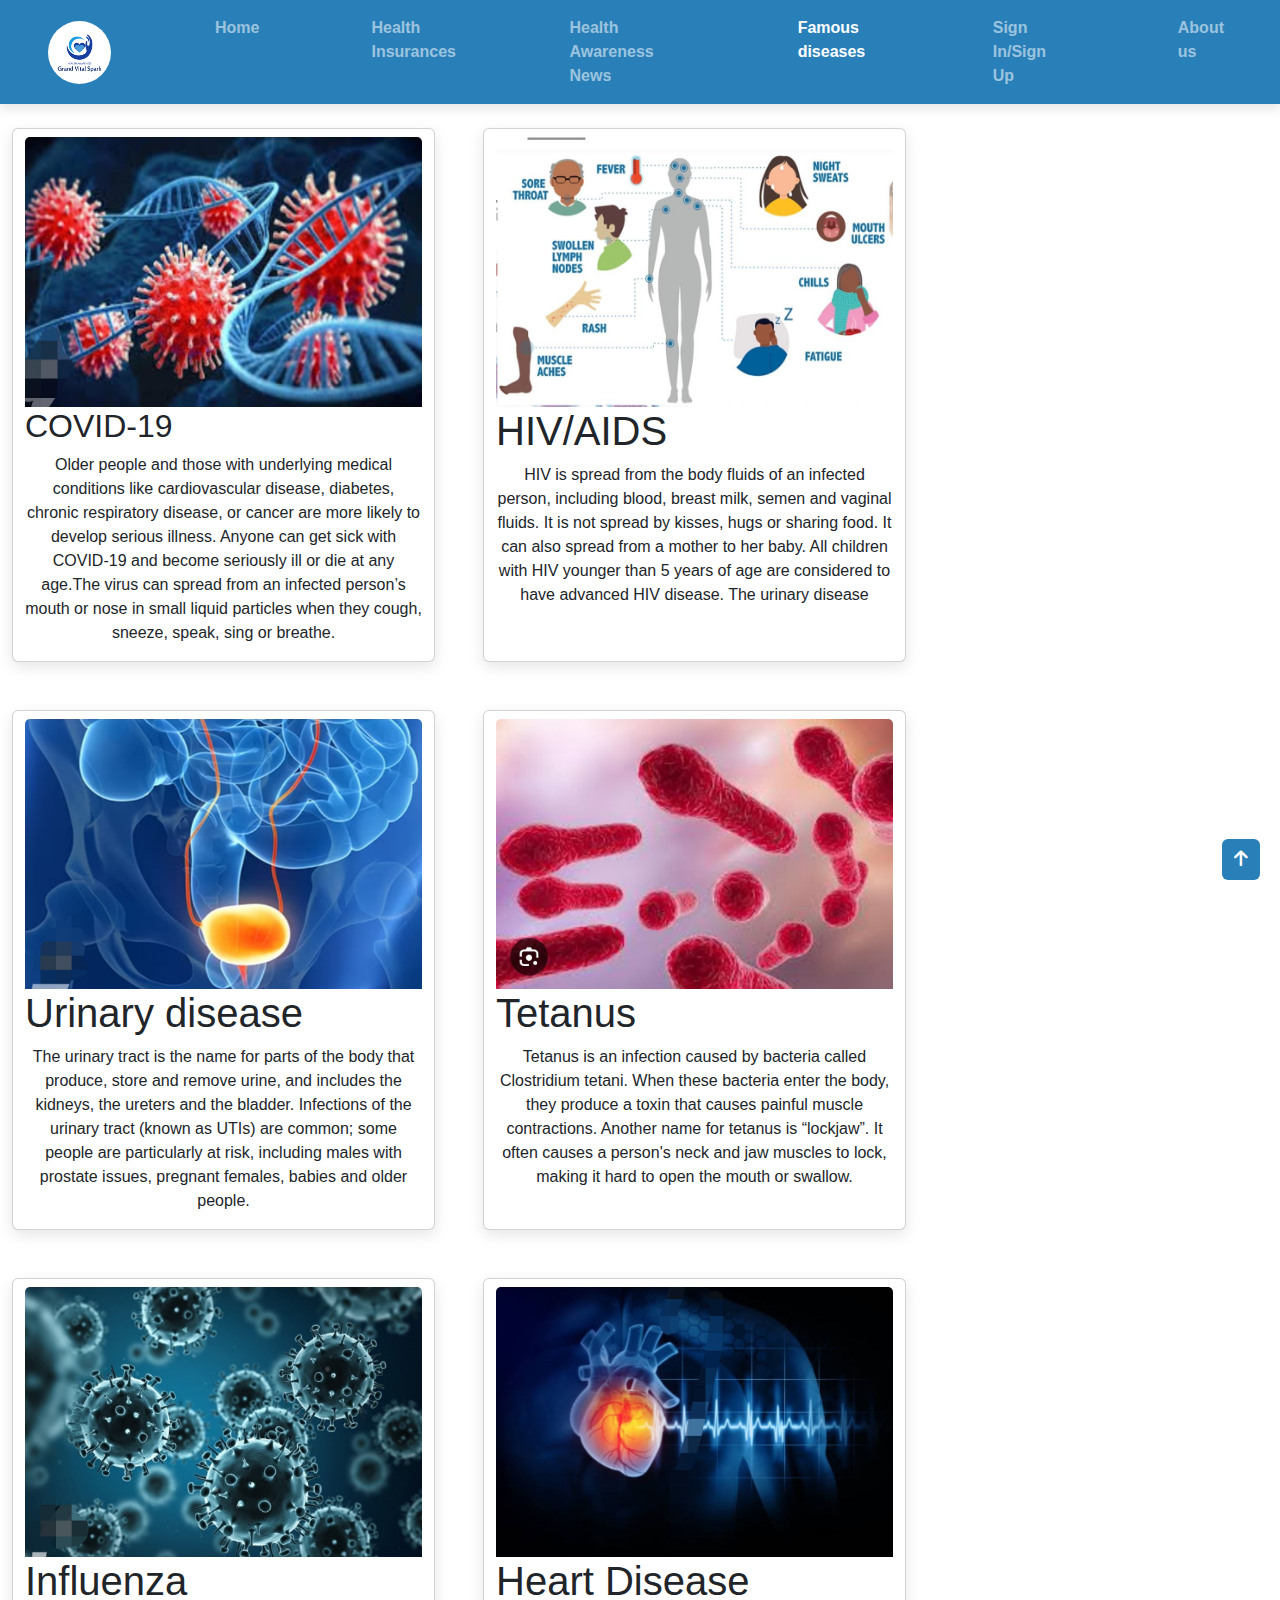
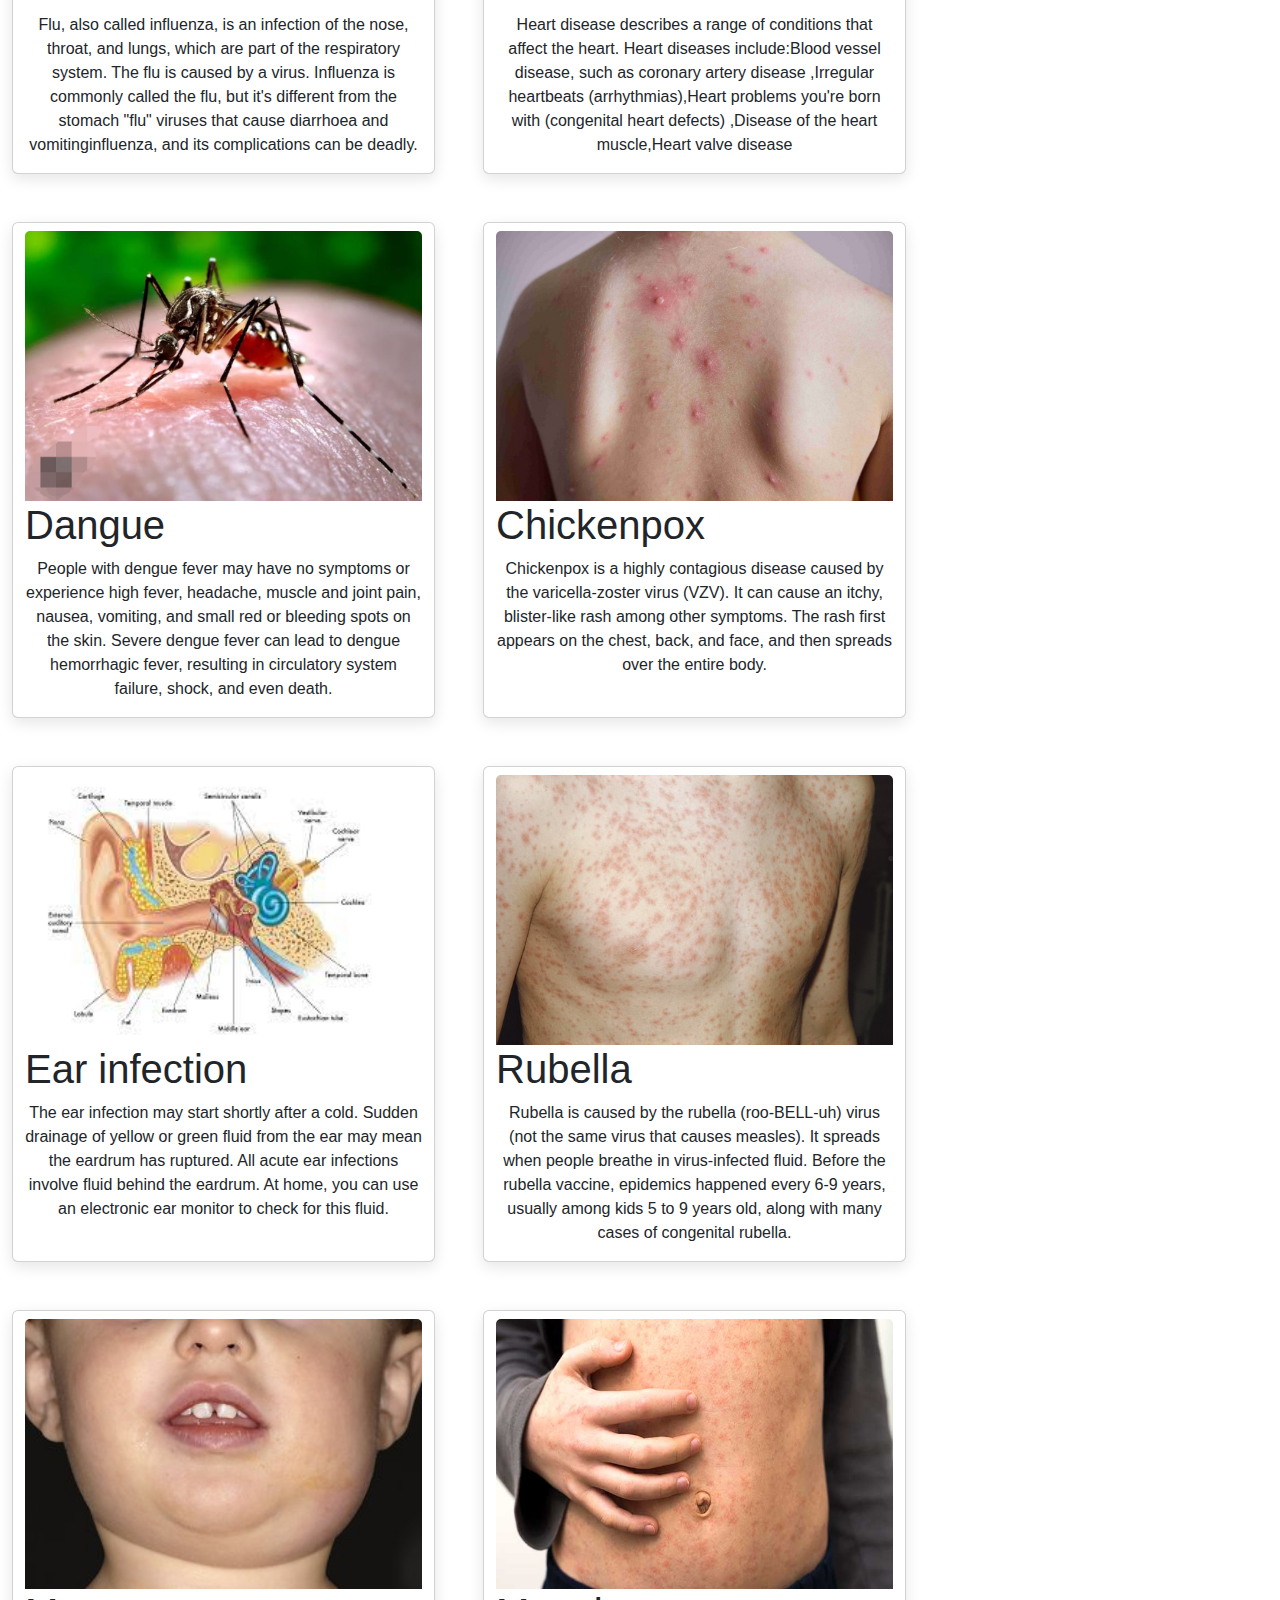
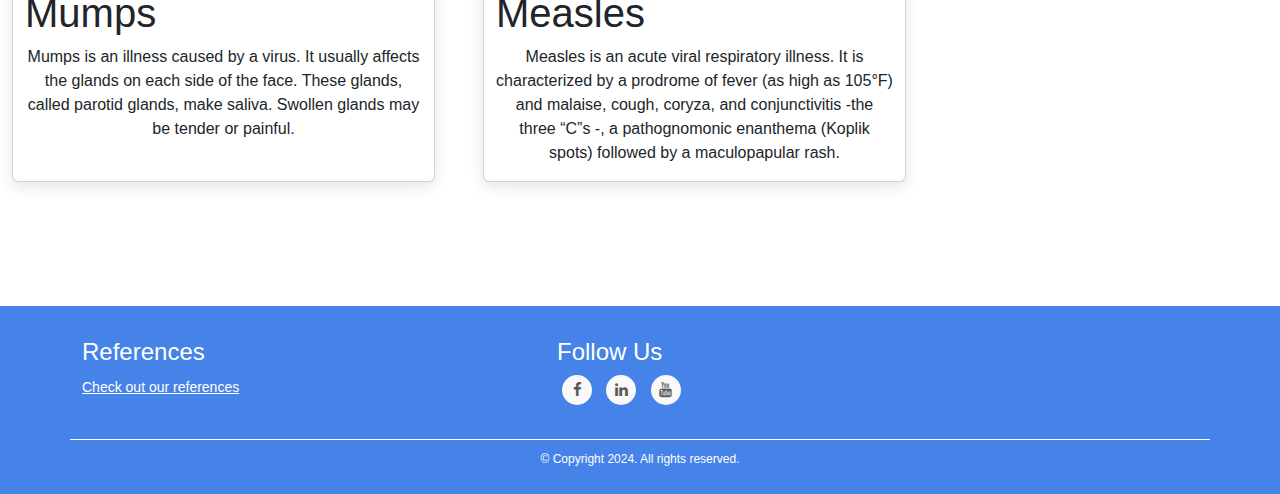
==== Pages/famous_disease.html @ 09a5a7ea "Add files via upload" ====
<!doctype html>
<html lang="en">
  <head>
    <meta charset="utf-8">
    <meta name="viewport" content="width=device-width, initial-scale=1">
    <title>Grand Vital Spark</title>
    <link rel="stylesheet" href="../css/style.css">
    <link href="https://cdn.jsdelivr.net/npm/bootstrap@5.0.2/dist/css/bootstrap.min.css" rel="stylesheet" >
	  <link rel="stylesheet" type="text/css" href="https://cdnjs.cloudflare.com/ajax/libs/font-awesome/6.4.0/css/all.min.css">
	  <script src="https://cdn.jsdelivr.net/npm/@popperjs/core@2.9.2/dist/umd/popper.min.js" ></script>
	  <script src="https://cdn.jsdelivr.net/npm/bootstrap@5.0.2/dist/js/bootstrap.min.js" ></script>
    <link rel="icon" type="image/x-icon" href="../media/web.ico">
    <link href="https://maxcdn.bootstrapcdn.com/font-awesome/4.7.0/css/font-awesome.min.css" rel="stylesheet" >
    <title>Famous desease</title> 
 </head>
  <body>
    <nav class="navbar navbar-expand-lg navbar-dark"  id="u">
      <!-- logo/brand -->
      <a href="index.html" class="navbar-brand mx-5"><img id="logo" src="../media/Logo1.png" width="63px" class="rounded-circle"></a>
      <!-- toggler icon -->
      <button class="navbar-toggler" data-bs-toggle="collapse" data-bs-target="#navcollpseitems">
        <span class="navbar-toggler-icon"></span>
      </button>
      
      <div class="collapse navbar-collapse" id="navcollpseitems">
      
        <!-- list of links -->
        <ul class="navbar-nav">
          <li class="nav-item mx-5" id="ind">
            <a href="../index.html" class="nav-link">
               Home
           </a>
          </li>
          <li class="nav-item mx-5">
            <a href="about_us.html" class="nav-link">
                Health Insurances
            </a>

            <li class="nav-item mx-5">
              <a href="Awareness.html" class="nav-link">
                 Health Awareness News
              </a>
            </li>

          </li>
          <li class="nav-item mx-5">
            <a href="famous_disease.html" class="nav-link active">
               Famous diseases
            </a>
            </li>

            <li class="nav-item mx-5">
              <a href="signin2.html" class="nav-link">
                 Sign In/Sign Up
              </a>
            </li>

            <li class="nav-item mx-5">
              <a href="about_us.html" class="nav-link">
                 About us
              </a>
            </li>
          <!-- at least three lists -->
        </ul>

      </div>
    
    </nav>
 <div id="center">
  <div class="row">
    <div class="card col-sm-10 col-md-5  col-lg-3 mx-4 my-4" id="virus">
      <img src="../media/Selected photo.jpg" class="card-img-top mt-2">
      <h2>COVID-19</h2>
      <p class="text-center">Older people and those with underlying medical conditions like cardiovascular disease, 
        diabetes, chronic respiratory disease, or cancer are more likely to develop serious illness.
         Anyone can get sick with COVID-19 and become seriously ill or die at any age.The virus can 
         spread from an infected person’s mouth or nose in small liquid particles when they cough, sneeze,
          speak, sing or breathe.
      </p>
    </div>
    
    <div class="card col-sm-10 col-md-5 col-lg-3 mx-4 my-4" id="virus">
        <img src="../media/Selected photo (1).jpg" class="card-img-top mt-2">
        <h1>HIV/AIDS</h1>
        <p class="text-center">HIV is spread from the body fluids of an infected person, including blood, breast milk, semen
           and vaginal fluids. It is not spread by kisses, hugs or sharing food. It can also spread from a
            mother to her baby. All children with HIV younger than 5 years of age are considered to have
             advanced HIV disease.
          The urinary disease </p>
    </div>
    <div class="card col-sm-10 col-md-5 col-lg-3 mx-4 my-4" id="virus">
          <img src="../media/URINARY.jpg" class="card-img-top mt-2">
          <h1>Urinary disease</h1>
          <P class="text-center">The urinary tract is the name for parts of the body that produce, store and remove urine, and includes the kidneys, the ureters and the bladder.
            Infections of the urinary tract (known as UTIs) are common; some people are particularly at risk, including males with prostate issues, pregnant females, babies and older people.
          </P>
    </div>
    <div class="card col-sm-10 col-md-5  col-lg-3 mx-4 my-4" id="virus">
      <img src="../media/photo_2024-03-05_19-31-53.jpg"  class="card-img-top mt-2">
      <h1>Tetanus</h1>
     <p class="text-center">Tetanus is an infection caused by bacteria called Clostridium tetani. When these bacteria enter the
       body, they produce a toxin that causes painful muscle contractions. Another name for tetanus is
        “lockjaw”. It often causes a person's neck and jaw muscles to lock, making it hard to open the
         mouth or swallow.</p>
    </div>
</div>


<div class="row">
    <div class="card col-sm-10 col-md-5  col-lg-3 mx-4 my-4" id="virus">
      <img src="../media/photo_2024-03-05_22-20-53.jpg"  class="card-img-top mt-2">
      <h1>Influenza</h1>
       <p class="text-center">Flu, also called influenza, is an infection of the nose, throat, and lungs, which are part of the respiratory system.
          The flu is caused by a virus. Influenza is commonly called the flu, but it's different from the stomach
           "flu" viruses that cause diarrhoea and vomitinginfluenza, and its complications can be deadly.</p>
    </div>

    <div class="card col-sm-10 col-md-5  col-lg-3 mx-4 my-4" id="virus">
      <img src="../media/heart_vir.jpg" class="card-img-top mt-2">
      <h1>Heart Disease</h1>
      <p class="text-center">Heart disease describes a range of conditions that affect the heart. 
        Heart diseases include:Blood vessel disease, such as coronary artery disease
         ,Irregular heartbeats (arrhythmias),Heart problems you're born with (congenital heart defects)
         ,Disease of the heart muscle,Heart valve disease</p>
    </div>

     
    <div class="card col-sm-10 col-md-5  col-lg-3 mx-4 my-4" id="virus">
      <img src="../media/dengue.jpg"  class="card-img-top mt-2">
      <h1>Dangue</h1>
      <p class="text-center">People with dengue fever may have no symptoms or experience high fever, headache, 
        muscle and joint pain, nausea, vomiting, and small red or bleeding spots on the skin. 
        Severe dengue fever can lead to dengue hemorrhagic fever, resulting in circulatory system failure, shock, and even death.</p>
    </div>

    <div class="card col-sm-10 col-md-5  col-lg-3 mx-4 my-4" id="virus">
      <img src="../media/chickenpock.jpg"  class="card-img-top mt-2">
      <h1>Chickenpox</h1>
      <p class="text-center">Chickenpox is a highly contagious disease caused by the varicella-zoster virus (VZV).
        It can cause an itchy, blister-like rash among other symptoms. The rash first appears 
        on the chest, back, and face, and then spreads over the entire body.</p>
  </div>
  </div>

  <div class="row"> 
  <div class="card col-sm-10 col-md-5  col-lg-3 mx-4 my-4" id="virus">
    <img src="../media/ear.jpg"  class="card-img-top mt-2">
    <h1>Ear infection</h1>
    <p class="text-center">The ear infection may start shortly after a cold. Sudden drainage of yellow or
       green fluid from the ear may mean the eardrum has ruptured. All acute ear infections involve fluid
        behind the eardrum. At home, you can use an electronic ear monitor to check for this fluid.</p>
  </div>
  
  <div class="card col-sm-10 col-md-5  col-lg-3 mx-4 my-4" id="virus">
  <img src="../media/rubella.jpg"  class="card-img-top mt-2">
  <h1>Rubella</h1>
  <p class="text-center">Rubella is caused by the rubella (roo-BELL-uh) virus (not the same virus that causes 
    measles). It spreads when people breathe in virus-infected fluid. Before the rubella vaccine, epidemics
     happened every 6-9 years, usually among kids 5 to 9 years old, along with many cases of congenital
      rubella.</p>
  </div>
  
  <div class="card col-sm-10 col-md-5  col-lg-3 mx-4 my-4" id="virus">
  <img src="../media/mumps.jpg"  class="card-img-top mt-2">
  <h1>Mumps</h1>
       <p class="text-center">Mumps is an illness caused by a virus. It usually affects the glands on each side 
    of the face. These glands, called parotid glands, make saliva. Swollen glands may be tender or painful.</p>
  </div>
  <div class="card col-sm-10 col-md-5  col-lg-3 mx-4 my-4" id="virus">
   <img src="../media/measlesss.jpg"  class="card-img-top mt-2">
   <h1>Measles</h1>
   <p class="text-center">Measles is an acute viral respiratory illness. It is characterized by a prodrome of 
    fever (as high as 105°F) and malaise, cough, coryza, and conjunctivitis -the three “C”s -, a pathognomonic
     enanthema (Koplik spots) followed by a maculopapular rash.</p>
  </div> 
</div>
</div>
  

<div class="button">
  <a href="#u"><i class="fas fa-arrow-up rounded"></i></a>
</div>
  </body>
  <footer class="mainfooter" role="contentinfo">  
    <div class="footer-middle">  
    <div class="container">  
      <div class="row">  
        
        <div class="col-md-5" id="ref">  
          <div class="footer-pad">  
            <h4> References</h4>  
            <ul class="list-unstyled">  
              <li><a href="https://edusn-my.sharepoint.com/:w:/g/personal/zaylinhtet_edusnschool_co_uk/ERHFy42-XvNJo4w4tifLgXABaVX6KyLkh-pfUQYiqTxIUw?e=kWaeWS"> Check out our references</a> </li>  
              
            </ul>  
          </div>  
        </div>  
        
          <div class="col-md-5" id="follow">  
              <h4> Follow Us </h4>  
              <ul class="social-network social-circle">  
                <li> <a href="https://www.facebook.com/" class="icoFacebook" title="Facebook"> <i class="fa fa-facebook"> </i> </a> </li>  
                <li> <a href="https://www.linkedin.com/" class="icoLinkedin" title="Linkedin"> <i class="fa fa-linkedin"> </i> </a> </li>  
                <li> <a href="https://www.youtube.com/"> <i class="fa fa-youtube" aria-hidden="true"> </i> </a> </li>  
              </ul>               
      </div>  
      </div>
      <br>    
      <div class="row">  
      <div class="col-md-12 copy">  
      <p class="text-center"> © Copyright 2024. All rights reserved. </p>  
      </div>  
      </div>  
    </div>  
    </div>  
  </footer> 
</html>
---- css/style.css ----
*{
  margin: 0;
  padding: 0;
  box-sizing: border-box;
  font-family: sans-serif;
}

body{
  overflow-x: hidden;
}

nav{
  position: fixed;
  width: 100%;
  height: auto;
  background: #2980b9;
  box-shadow: 0 5px 10px rgba(0, 0, 0, 0.1);
  z-index: 100;
  font-family: sans-serif;
  font-weight: 600;
  
 }
 nav .navbar{
  align-items: center; 
  height: 100%;
  max-width: 90%;
  background: #2980b9;
  
  
  
 }
 nav .navbar .logo a{
   color: #fff;
   font-size: 27px;
   text-decoration: none;
 
   
 }
 nav .navbar .menu{
   display: flex;
  
  
 }
 .navbar .menu li{
   list-style: none;
   margin: 0 15px;
   
   
 }
 .navbar .menu li a{
   color: #fff;
   font-size: 17px;
   font-weight: 500;
   text-decoration: none;
  
  
 }
 section{
  display: flex;
  height: 85vh;
  width: 100%;
  align-items: center;
  justify-content: center;
  color: #96c7e8;
  font-size: 70px;
}
#Home{
  background: #fff;
}
#About{
  background: #f2f2f2;
}
#Category{
  background: #e6e6e6;
}
#Latest{
  background: #fff;
}
#Contact{
  background: #f2f2f2;
}
#Feedback{
  background: #e6e6e6;
}
.button a{
  position: fixed;
  bottom: 20px;
  right: 20px;
  color: #fff;
  background: #2980b9;
  padding: 7px 12px;;
  font-size: 18px;
  border-radius: 6px;
  box-shadow: rgba(0, 0, 0, 0.15);
}

#txt{
  height: 25vh;
  width: 100%;
  align-items: center;
  justify-content: center;
  color: #96c7e8;
  font-size: 70px;
  font-weight: 700;
}

#get{
  margin-left:150px;
  margin-top: 150px;
  font-family: 'georgia'
}

#get-button{
  margin-left:150px;
  margin-bottom: 300px;
  font-family: 'georgia'

}

#get-started{
  height:70vh;
  width:170vh;
}

#get-word{
  margin-left:150px;
  margin-top: 20px;
  font-family: 'georgia'
}

#insu_img{
  width: 70vh;
  height: 70vh;
  margin-left: 13.7vh;
}



  footer {  
   background: rgb(69, 131, 233);  
    color: white;  
    margin-top:100px;  
  }  

  footer a {  
    color: #fff;  
    font-size: 14px;  
    transition-duration: 0.2s;  
  }  
  footer a:hover {  
    color: #FA944B;  
    text-decoration: none;  
  }  
  .copy {  
    font-size: 12px;  
    padding: 10px;  
    border-top: 1px solid #FFFFFF;  
  }  
  .footer-middle {  
    padding-top: 2em;  
    color: white;  
  }  
  ul.social-network {  
    list-style: none;  
    display: inline;  
    margin-left: 0;  
    padding: 0;  
  }  
  ul.social-network li {  
    display: inline;  
    margin: 0 5px;  
  }  
    
  .social-network a.icoFacebook:hover {  
    background-color: #3B5998;  
  }  
  .social-network a.icoLinkedin:hover {  
    background-color: #007bb7;  
  }  
  .social-network a.icoFacebook:hover i  
  {  
    color: #fff;  
  }  
  .social-network a.icoLinkedin:hover i {  
    color: #fff;  
  }  
  .social-network a.socialIcon:hover {  
    color: #44BCDD;  
  }  
  .socialHoverClass {  
    color: #44BCDD;  
  }  
  .social-circle li a {  
    display: inline-block;  
    position: relative;  
    margin: 0 auto 0 auto;  
    -moz-border-radius: 50%;  
    -webkit-border-radius: 50%;  
    border-radius: 50%;  
    text-align: center;  
    width: 30px;  
    height: 30px;  
    font-size: 15px;  
  }  
  .social-circle li i {  
    margin: 0;  
    line-height: 30px;  
    text-align: center;  
  }  
  .social-circle li a:hover i  
  {  
    -moz-transform: rotate(360deg);  
    -webkit-transform: rotate(360deg);  
    -ms--transform: rotate(360deg);  
    transform: rotate(360deg);  
    -webkit-transition: all 0.2s;  
    -moz-transition: all 0.2s;  
    -o-transition: all 0.2s;  
    -ms-transition: all 0.2s;  
    transition: all 0.2s;  
  }  
  .triggeredHover {  
    -moz-transform: rotate(360deg);  
    -webkit-transform: rotate(360deg);  
    -ms--transform: rotate(360deg);  
    transform: rotate(360deg);  
    -webkit-transition: all 0.2s;  
    -moz-transition: all 0.2s;  
    -o-transition: all 0.2s;  
    -ms-transition: all 0.2s;  
    transition: all 0.2s;  
  }  
  .social-circle i {  
    color: #595959;  
    -webkit-transition: all 0.8s;  
    -moz-transition: all 0.8s;  
    -o-transition: all 0.8s;  
    -ms-transition: all 0.8s;  
    transition: all 0.8s;  
  }  
  .social-network a {  
    background-color: #F9F9F9;  
  }  
  .social-network a:hover {  
  background: #ff304d;  
  }  


  

#sect_1{
  display: flex;
  align-items: center;
  justify-content: space-around;
  height: 80vh;
  width: 100%;
  color: #96c7e8;
  
 
}
 
#txt{
  height: 25vh;
  width: 100%;
  align-items: center;
  justify-content: center;
  color: #96c7e8;
  font-size: 70px;
}
 
 
 
#i1 {
  position: relative;
 
}
 
#i2 {
  position: relative;
  
}
 
#i3 {
  position: relative;
  
}
 
.image {
  display: block;
  width: 42vh;
  height: 42vh;
  border-radius: 140px;
 
 
}
 
.overlay {
  margin-left: 24px;
  position: absolute;
  top: 0;
  bottom: 0;
  left: 0;
  right: 0;
  height: 100%;
  width: 42vh;
  opacity: 0;
  transition: .5s ease;
  background-color: #008CBA;
  border-radius: 140px;
}
 
.overlay:hover  {
  opacity: 1;
}
 
.text {
  color: white;
  font-size: 20px;
  position: absolute;
  top: 50%;
  left: 50%;
  transform: translate(-50%, -50%);
  transform: translate(-50%, -50%);
  transform: translate(-50%, -50%);
  text-align: center;
 
}

#l1{
  border-radius:13px ;
}

#l2{
  border-radius:13px ;
}

#l3{
  border-radius:13px ;
}
  



#exp{
  font-family: sans-serif;
  font-weight: 700;
  color: #2980b9;
  font-size: 50px;
}


#aware{
  display: flex;
  align-items: center;
  justify-content: center;
  height: 80vh;
  margin-top: 10vh;
  
}

#aware2{
  display: flex;
  align-items: center;
  justify-content: center;
  height: 80vh;
  margin-top: 0vh;
  
}



#aware3{
  display: flex;
  align-items: center;
  justify-content: center;
  height: 80vh;
  margin-top: 0vh;
  
}


.card{
  width: 45vh;
  height: 48vh;
  box-shadow: 0 5px 15px rgba(0, 0, 0, 0.1);
  transition: .5s ease;
  
}

#virus{
  width: 47vh;
  height: auto;
  box-shadow: 0 5px 15px rgba(0, 0, 0, 0.1);
  transition: .5s ease;
  
}

#virus:hover{
  box-shadow: 0 5px 35px rgba(0, 0, 0, 0.644);
  
}

.card-title{
  font-family: sans-serif;
  font-size: 24px;
  font-weight: 600;
  color: #3c495d;
 
}

#none{
  text-decoration: none;
  color: #3c495d;
  transition: .3s ease;
}

#none:hover{
  text-decoration: underline;
  text-decoration-color: #ffdb00;
  color: #3c495d;
}

.card:hover{
  box-shadow: 0 5px 35px rgba(0, 0, 0, 0.644);
  
}

.card-img-top{
  height: 30vh;
}

*,:after,:before{box-sizing:border-box}ft
.clearfix:after,.clearfix:before{content:'';display:table}
.clearfix:after{clear:both;display:block}
a{color:inherit;text-decoration:none}

.login-wrap{
	width:100%;
	margin:auto;
	max-width:525px;
	min-height:670px;
	position:relative;
	background:url(https://st2.depositphotos.com/4187197/9592/v/950/depositphotos_95921504-stock-illustration-medical-care-booklet-vertical-format.jpg) no-repeat center;
	box-shadow:0 12px 15px 0 rgba(0,0,0,.24),0 17px 50px 0 rgba(0,0,0,.19);
}
.login-html{
	width:100%;
	height:100%;
	position:absolute;
	padding:90px 70px 50px 70px;
	background:rgba(40,57,101,.9);
}
.login-html .sign-in-htm,
.login-html .sign-up-htm{
	top:0;
	left:0;
	right:0;
	bottom: 200px;;
	position:absolute;
	transform:rotateY(180deg);
	backface-visibility:hidden;
	transition:all .4s linear;
}
.login-html .sign-in,
.login-html .sign-up,
.login-form .group .check{
	display:none;
}
.login-html .tab,
.login-form .group .label,
.login-form .group .button{
	text-transform:uppercase;
}
.login-html .tab{
	font-size:22px;
	margin-right:15px;
	padding-bottom:5px;
	margin:0 15px 10px 0;
	display:inline-block;
	border-bottom:2px solid transparent;
}
.login-html .sign-in:checked + .tab,
.login-html .sign-up:checked + .tab{
	color:#fff;
	border-color:#1161ee;
}
.login-form{
	min-height:345px;
	position:relative;
	perspective:1000px;
	transform-style:preserve-3d;
}
.login-form .group{
	margin-bottom:15px;
}
.login-form .group .label,
.login-form .group .input,
.login-form .group .button{
	width:100%;
	color:#fff;
	display:block;
}
.login-form .group .input,
.login-form .group .button{
	border:none;
	padding:15px 20px;
	border-radius:25px;
	background:rgba(255,255,255,.1);
}
.login-form .group input[data-type="password"]{
	-webkit-text-security:circle;
}
.login-form .group .label{
	color:#aaa;
	font-size:12px;
}
.login-form .group .button{
	background:#1161ee;
}
.login-form .group label .icon{
	width:15px;
	height:15px;
	border-radius:2px;
	position:relative;
	display:inline-block;
	background:rgba(255,255,255,.1);
}
.login-form .group label .icon:before,
.login-form .group label .icon:after{
	content:'';
	width:10px;
	height:2px;
	background:#fff;
	position:absolute;
	transition:all .2s ease-in-out 0s;
}
.login-form .group label .icon:before{
	left:3px;
	width:5px;
	bottom:6px;
	transform:scale(0) rotate(0);
}
.login-form .group label .icon:after{
	top:6px;
	right:0;
	transform:scale(0) rotate(0);
}
.login-form .group .check:checked + label{
	color:#fff;
}
.login-form .group .check:checked + label .icon{
	background:#1161ee;
}
.login-form .group .check:checked + label .icon:before{
	transform:scale(1) rotate(45deg);
}
.login-form .group .check:checked + label .icon:after{
	transform:scale(1) rotate(-45deg);
}
.login-html .sign-in:checked + .tab + .sign-up + .tab + .login-form .sign-in-htm{
	transform:rotate(0);
}
.login-html .sign-up:checked + .tab + .login-form .sign-up-htm{
	transform:rotate(0);
}

.hr{
	height:2px;
	margin:60px 0 50px 0;
	background:rgba(255,255,255,.2);
}
.foot-lnk{
	text-align:center;
}

#form{
  margin-top: 15vh;
  z-index: -100;
  
}





#email{
  border-radius: 45px;
  height: 50px;
  background-color:rgba(255,255,255,.2);
}

#inputPassword{
  border-radius: 45px;
  height: 50px;
  background-color:rgba(255,255,255,.2);
}

#passconfirm{
  border-radius: 45px;
  height: 50px;
  background-color:rgba(255,255,255,.2);
}

#user{
  border-radius: 45px;
  height: 50px;
  background-color:rgba(255,255,255,.2);
}

#user_lg{
  border-radius: 45px;
  height: 50px;
  background-color:rgba(255,255,255,.2);
}

#pass_lg{
  border-radius: 45px;
  height: 50px;
  background-color:rgba(255,255,255,.2);
}

@media all and (max-width:1400px){
 

  .card{
   margin-top: 10vh; 
   margin-left: 2.3vh;
   height: 60vh;
  }
  
 
}

@media all and (max-width:1200px){
 

  .card{
   margin-top: 10vh; 
   margin-left: 2.3vh;
   height: 60vh;
  }
  
 
}


@media all and (max-width:992px){
  #sect_1{
    display: flex;
    height: 200vh;
    width: 100%;
    align-items: center;
    justify-content: center;
    color: #96c7e8;
  }

  #i1 {
    position: relative;
    margin-left: 12vh;
  }
   
  #i2 {
    position: relative;
    margin-left: 12vh;
  }
   
  #i3 {
    position: relative;
    margin-left: 12vh;
  }

  #aware{
    display: flex;
    align-items: center;
    justify-content: center;
    height: 148vh;
    margin-top: 20vh;
    margin-bottom: 26.5vh;
  }
  
  #aware2{
    display: flex;
    align-items: center;
    justify-content: center;
    height: 148vh;
    margin-bottom: 40vh;
  }
  
  #aware3{
    display: flex;
    align-items: center;
    justify-content: center;
    height: 120vh;
    
   
  }
   
  .card{
    margin-top: 10vh; 
    margin-left: 13vh;
    height: 48.2vh;
   }
  
  #aware_foot{
    margin-top: 40vh;
  }

  

}


@media all and (max-width:768px){
 
  #txt{
    margin-top: 10vh;
    height: 25vh;
    width: 100%;
    align-items: center;
    justify-content: center;
    color: #96c7e8;
    font-size: 50px;
  }

  #sect_1{
    display: flex;
    height: 200vh;
    width: 100%;
    align-items: center;
    justify-content: center;
    color: #96c7e8;
  }

  #i1 {
    position: relative;
    margin-left: 15vh;
  }
   
  #i2 {
    position: relative;
    margin-left: 15vh;
  }
   
  #i3 {
    position: relative;
    margin-left: 15vh;
  }

  #aware{
    display: flex;
    align-items: center;
    justify-content: center;
    height: 148vh;
    margin-top: 20vh;
    margin-bottom: 26.5vh;
  }
  
  #aware2{
    display: flex;
    align-items: center;
    justify-content: center;
    height: 148vh;
    margin-bottom: 40vh;
  }
  
  #aware3{
    display: flex;
    align-items: center;
    justify-content: center;
    height: 120vh;
    
   
  }
   
  .card{
    margin-top: 10vh; 
    margin-left: 17vh;
    height: 48.2vh;
   }
  
  #aware_foot{
    margin-top: 40vh;
  }

}




@media all and (max-width:576px){
   
  #i1 {
    position: relative;
    margin-left: 0vh;
  }
   
  #i2 {
    position: relative;
    margin-left: 0vh;
  }
   
  #i3 {
    position: relative;
    margin-left: 0vh;
  }

  #sect_1{
    display: flex;
    height: 200vh;
    width: 100%;
    align-items: center;
    justify-content: center;
    color: #96c7e8;
  }

  #get-word{
    font-size: 18px;
    margin-right: 0vh;
    margin-left: 0vh;
    margin-bottom: 50px;
  }
  
#get{
  font-size: 28px;
  margin-right: 0vh;
  margin-left: 0vh;
}

#get-button{
  display: flex;
  justify-content: center;
  width: 200px;
  margin-left: 13vh;
}

#txt{
  margin-top: 10vh;
  height: 25vh;
  width: 100%;
  align-items: center;
  justify-content: center;
  color: #96c7e8;
  font-size: 50px;
}




#get-started{
  height: 75vh;
  

}

#get{
  margin-left: none;
  margin-top: none;
}
#get-word{
  margin-top: none;
  margin-left: none;
  
}


#aware{
  display: flex;
  align-items: center;
  justify-content: center;
  height: 148vh;
  margin-top: 20vh;
  margin-bottom: 26.5vh;
}

#aware2{
  display: flex;
  align-items: center;
  justify-content: center;
  height: 148vh;
  margin-bottom: 40vh;
}

#aware3{
  display: flex;
  align-items: center;
  justify-content: center;
  height: 120vh;
  
 
}
 
.card{
  margin-top: 10vh; 
  margin-left: 2.3vh;
  height: 49vh;
 }

#aware_foot{
  margin-top: 40vh;
}
  

}
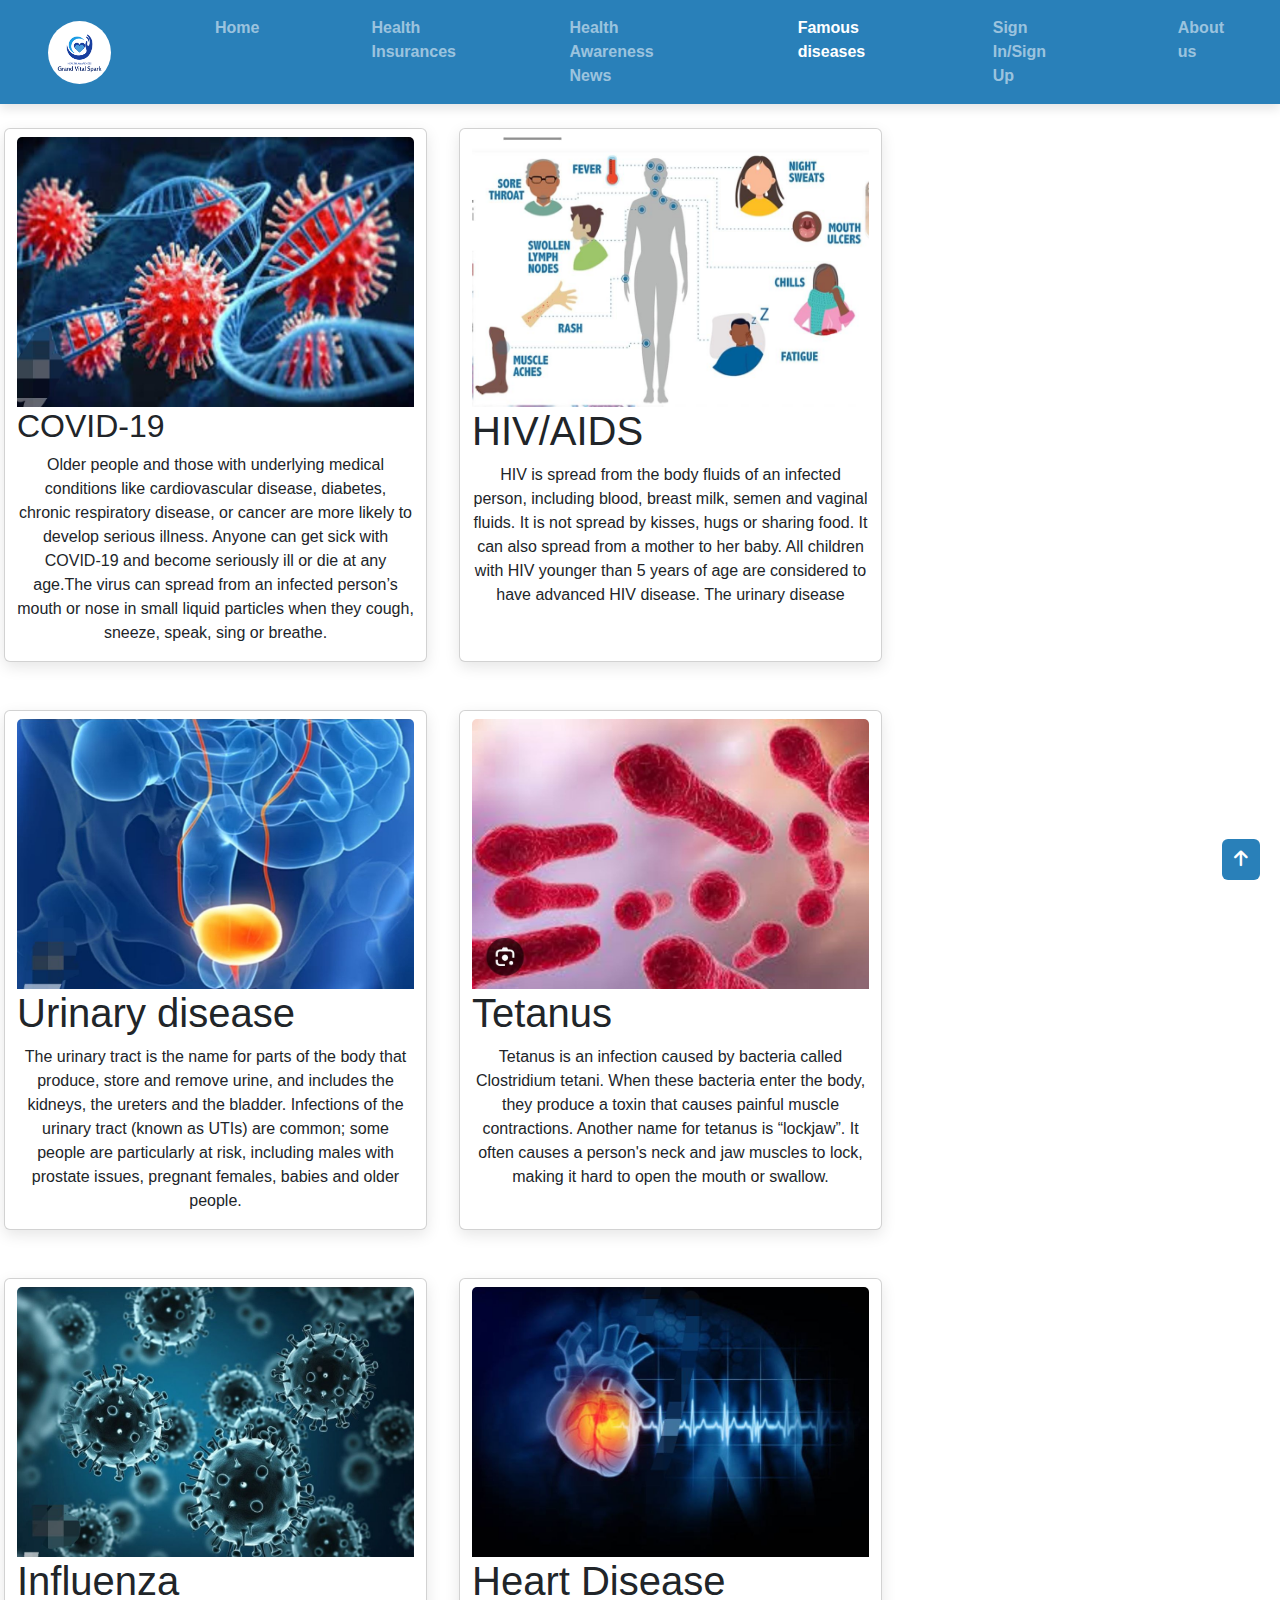
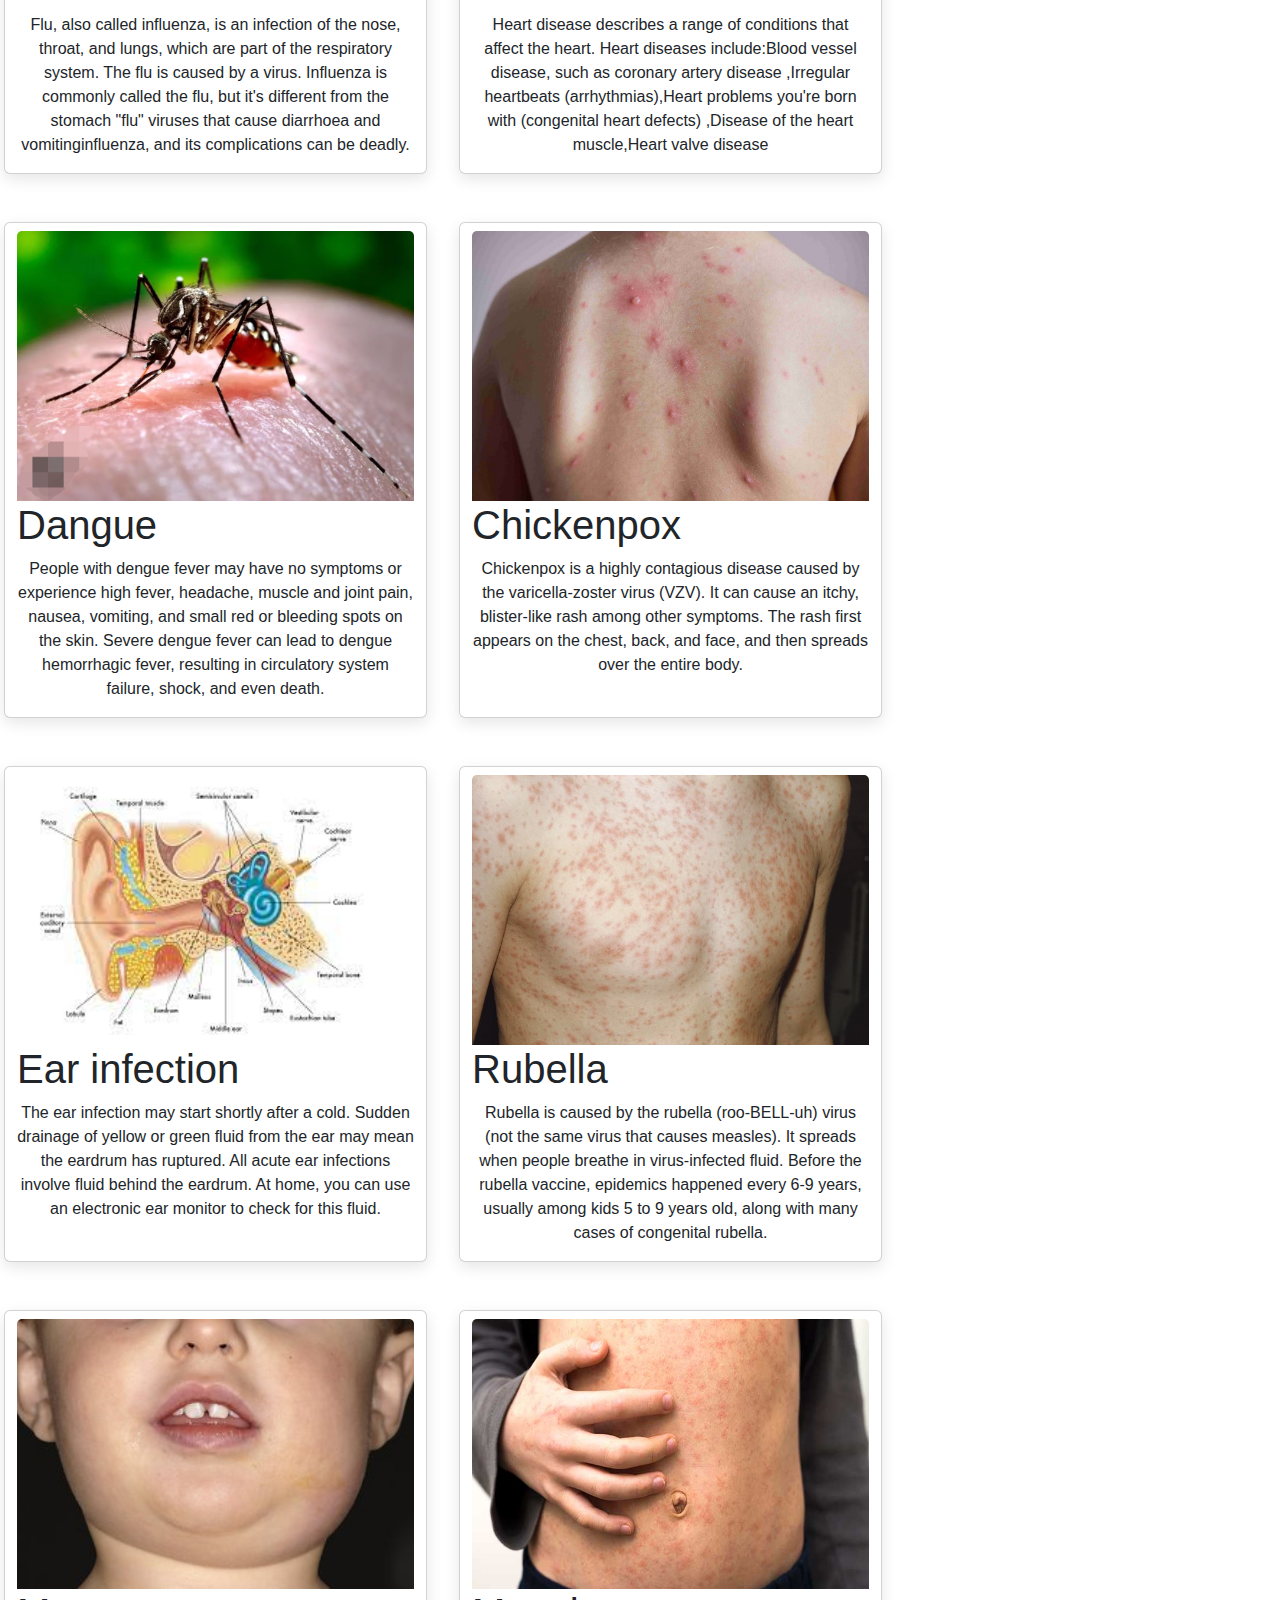
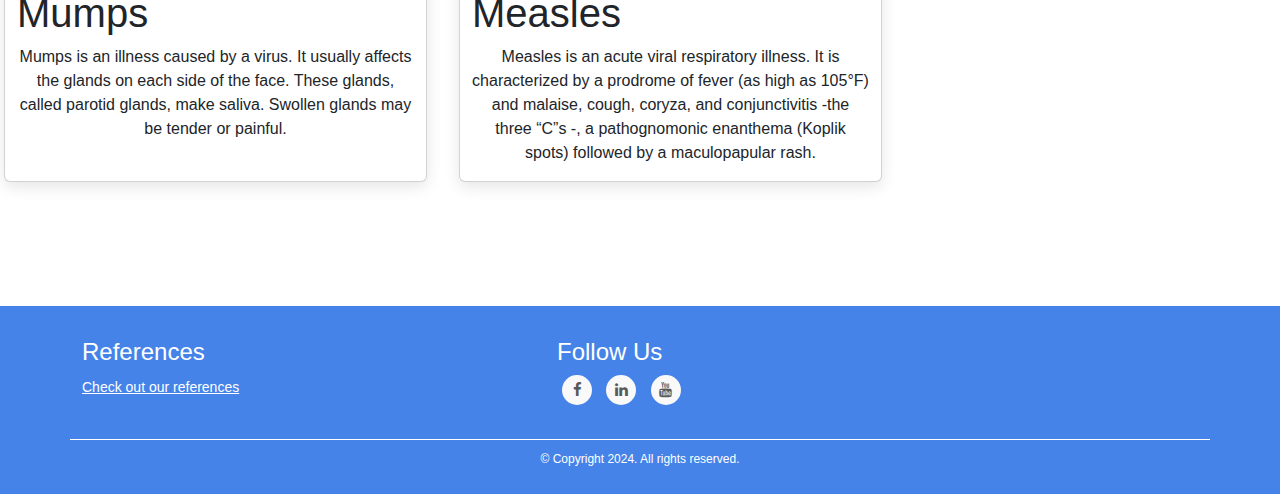
==== commit dbe6845c: "famous_disease.html" ====
--- a/Pages/famous_disease.html
+++ b/Pages/famous_disease.html
@@ -68,7 +68,7 @@
     </nav>
  <div id="center">
   <div class="row">
-    <div class="card col-sm-10 col-md-5  col-lg-3 mx-4 my-4" id="virus">
+    <div class="card col-sm-10 col-md-5  col-lg-3 mx-3 my-4" id="virus">
       <img src="../media/Selected photo.jpg" class="card-img-top mt-2">
       <h2>COVID-19</h2>
       <p class="text-center">Older people and those with underlying medical conditions like cardiovascular disease, 
@@ -79,7 +79,7 @@
       </p>
     </div>
     
-    <div class="card col-sm-10 col-md-5 col-lg-3 mx-4 my-4" id="virus">
+    <div class="card col-sm-10 col-md-5 col-lg-3 mx-3 my-4" id="virus">
         <img src="../media/Selected photo (1).jpg" class="card-img-top mt-2">
         <h1>HIV/AIDS</h1>
         <p class="text-center">HIV is spread from the body fluids of an infected person, including blood, breast milk, semen
@@ -88,14 +88,14 @@
              advanced HIV disease.
           The urinary disease </p>
     </div>
-    <div class="card col-sm-10 col-md-5 col-lg-3 mx-4 my-4" id="virus">
+    <div class="card col-sm-10 col-md-5 col-lg-3 mx-3 my-4" id="virus">
           <img src="../media/URINARY.jpg" class="card-img-top mt-2">
           <h1>Urinary disease</h1>
           <P class="text-center">The urinary tract is the name for parts of the body that produce, store and remove urine, and includes the kidneys, the ureters and the bladder.
             Infections of the urinary tract (known as UTIs) are common; some people are particularly at risk, including males with prostate issues, pregnant females, babies and older people.
           </P>
     </div>
-    <div class="card col-sm-10 col-md-5  col-lg-3 mx-4 my-4" id="virus">
+    <div class="card col-sm-10 col-md-5  col-lg-3 mx-3 my-4" id="virus">
       <img src="../media/photo_2024-03-05_19-31-53.jpg"  class="card-img-top mt-2">
       <h1>Tetanus</h1>
      <p class="text-center">Tetanus is an infection caused by bacteria called Clostridium tetani. When these bacteria enter the
@@ -107,7 +107,7 @@
 
 
 <div class="row">
-    <div class="card col-sm-10 col-md-5  col-lg-3 mx-4 my-4" id="virus">
+    <div class="card col-sm-10 col-md-5  col-lg-3 mx-3 my-4" id="virus">
       <img src="../media/photo_2024-03-05_22-20-53.jpg"  class="card-img-top mt-2">
       <h1>Influenza</h1>
        <p class="text-center">Flu, also called influenza, is an infection of the nose, throat, and lungs, which are part of the respiratory system.
@@ -115,7 +115,7 @@
            "flu" viruses that cause diarrhoea and vomitinginfluenza, and its complications can be deadly.</p>
     </div>
 
-    <div class="card col-sm-10 col-md-5  col-lg-3 mx-4 my-4" id="virus">
+    <div class="card col-sm-10 col-md-5  col-lg-3 mx-3 my-4" id="virus">
       <img src="../media/heart_vir.jpg" class="card-img-top mt-2">
       <h1>Heart Disease</h1>
       <p class="text-center">Heart disease describes a range of conditions that affect the heart. 
@@ -125,7 +125,7 @@
     </div>
 
      
-    <div class="card col-sm-10 col-md-5  col-lg-3 mx-4 my-4" id="virus">
+    <div class="card col-sm-10 col-md-5  col-lg-3 mx-3 my-4" id="virus">
       <img src="../media/dengue.jpg"  class="card-img-top mt-2">
       <h1>Dangue</h1>
       <p class="text-center">People with dengue fever may have no symptoms or experience high fever, headache, 
@@ -133,7 +133,7 @@
         Severe dengue fever can lead to dengue hemorrhagic fever, resulting in circulatory system failure, shock, and even death.</p>
     </div>
 
-    <div class="card col-sm-10 col-md-5  col-lg-3 mx-4 my-4" id="virus">
+    <div class="card col-sm-10 col-md-5  col-lg-3 mx-3 my-4" id="virus">
       <img src="../media/chickenpock.jpg"  class="card-img-top mt-2">
       <h1>Chickenpox</h1>
       <p class="text-center">Chickenpox is a highly contagious disease caused by the varicella-zoster virus (VZV).
@@ -143,7 +143,7 @@
   </div>
 
   <div class="row"> 
-  <div class="card col-sm-10 col-md-5  col-lg-3 mx-4 my-4" id="virus">
+  <div class="card col-sm-10 col-md-5  col-lg-3 mx-3 my-4" id="virus">
     <img src="../media/ear.jpg"  class="card-img-top mt-2">
     <h1>Ear infection</h1>
     <p class="text-center">The ear infection may start shortly after a cold. Sudden drainage of yellow or
@@ -151,7 +151,7 @@
         behind the eardrum. At home, you can use an electronic ear monitor to check for this fluid.</p>
   </div>
   
-  <div class="card col-sm-10 col-md-5  col-lg-3 mx-4 my-4" id="virus">
+  <div class="card col-sm-10 col-md-5  col-lg-3 mx-3 my-4" id="virus">
   <img src="../media/rubella.jpg"  class="card-img-top mt-2">
   <h1>Rubella</h1>
   <p class="text-center">Rubella is caused by the rubella (roo-BELL-uh) virus (not the same virus that causes 
@@ -160,13 +160,13 @@
       rubella.</p>
   </div>
   
-  <div class="card col-sm-10 col-md-5  col-lg-3 mx-4 my-4" id="virus">
+  <div class="card col-sm-10 col-md-5  col-lg-3 mx-3 my-4" id="virus">
   <img src="../media/mumps.jpg"  class="card-img-top mt-2">
   <h1>Mumps</h1>
        <p class="text-center">Mumps is an illness caused by a virus. It usually affects the glands on each side 
     of the face. These glands, called parotid glands, make saliva. Swollen glands may be tender or painful.</p>
   </div>
-  <div class="card col-sm-10 col-md-5  col-lg-3 mx-4 my-4" id="virus">
+  <div class="card col-sm-10 col-md-5  col-lg-3 mx-3 my-4" id="virus">
    <img src="../media/measlesss.jpg"  class="card-img-top mt-2">
    <h1>Measles</h1>
    <p class="text-center">Measles is an acute viral respiratory illness. It is characterized by a prodrome of 
@@ -214,4 +214,4 @@
     </div>  
     </div>  
   </footer> 
-</html>+</html>
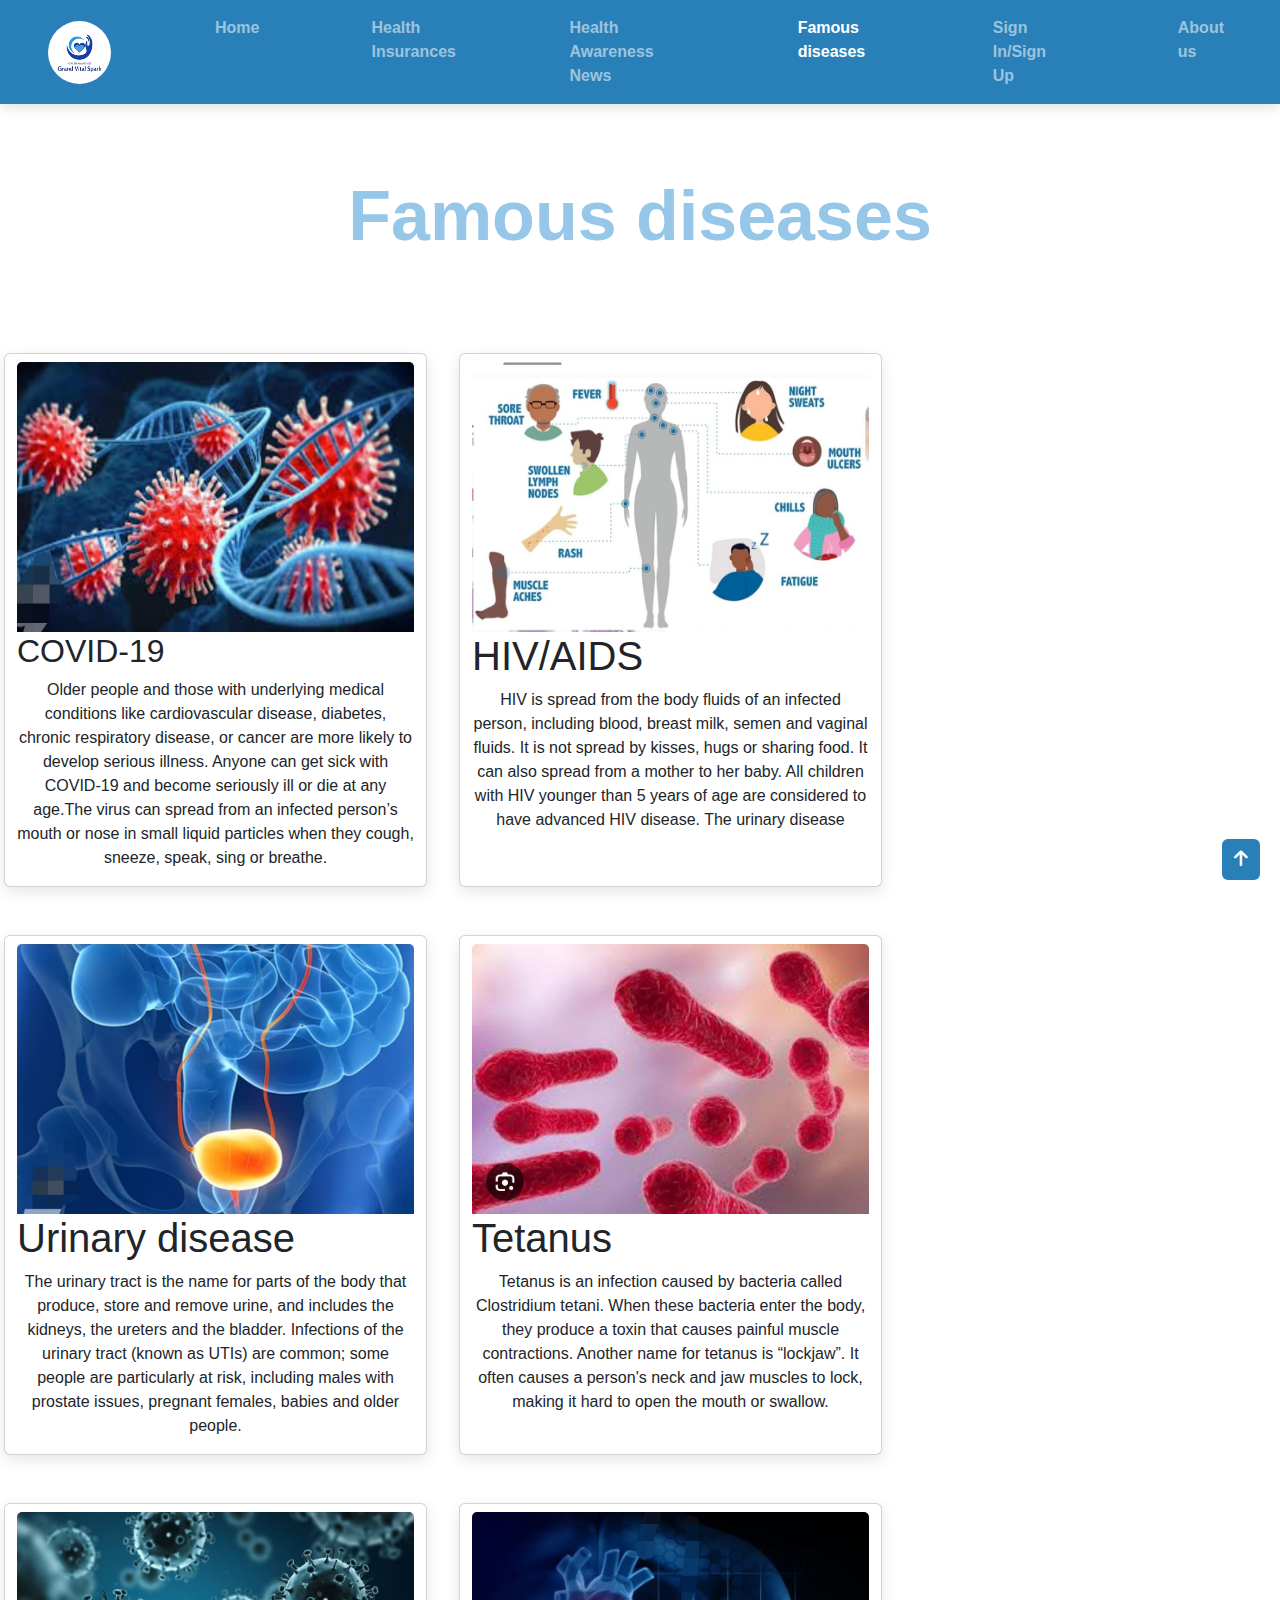
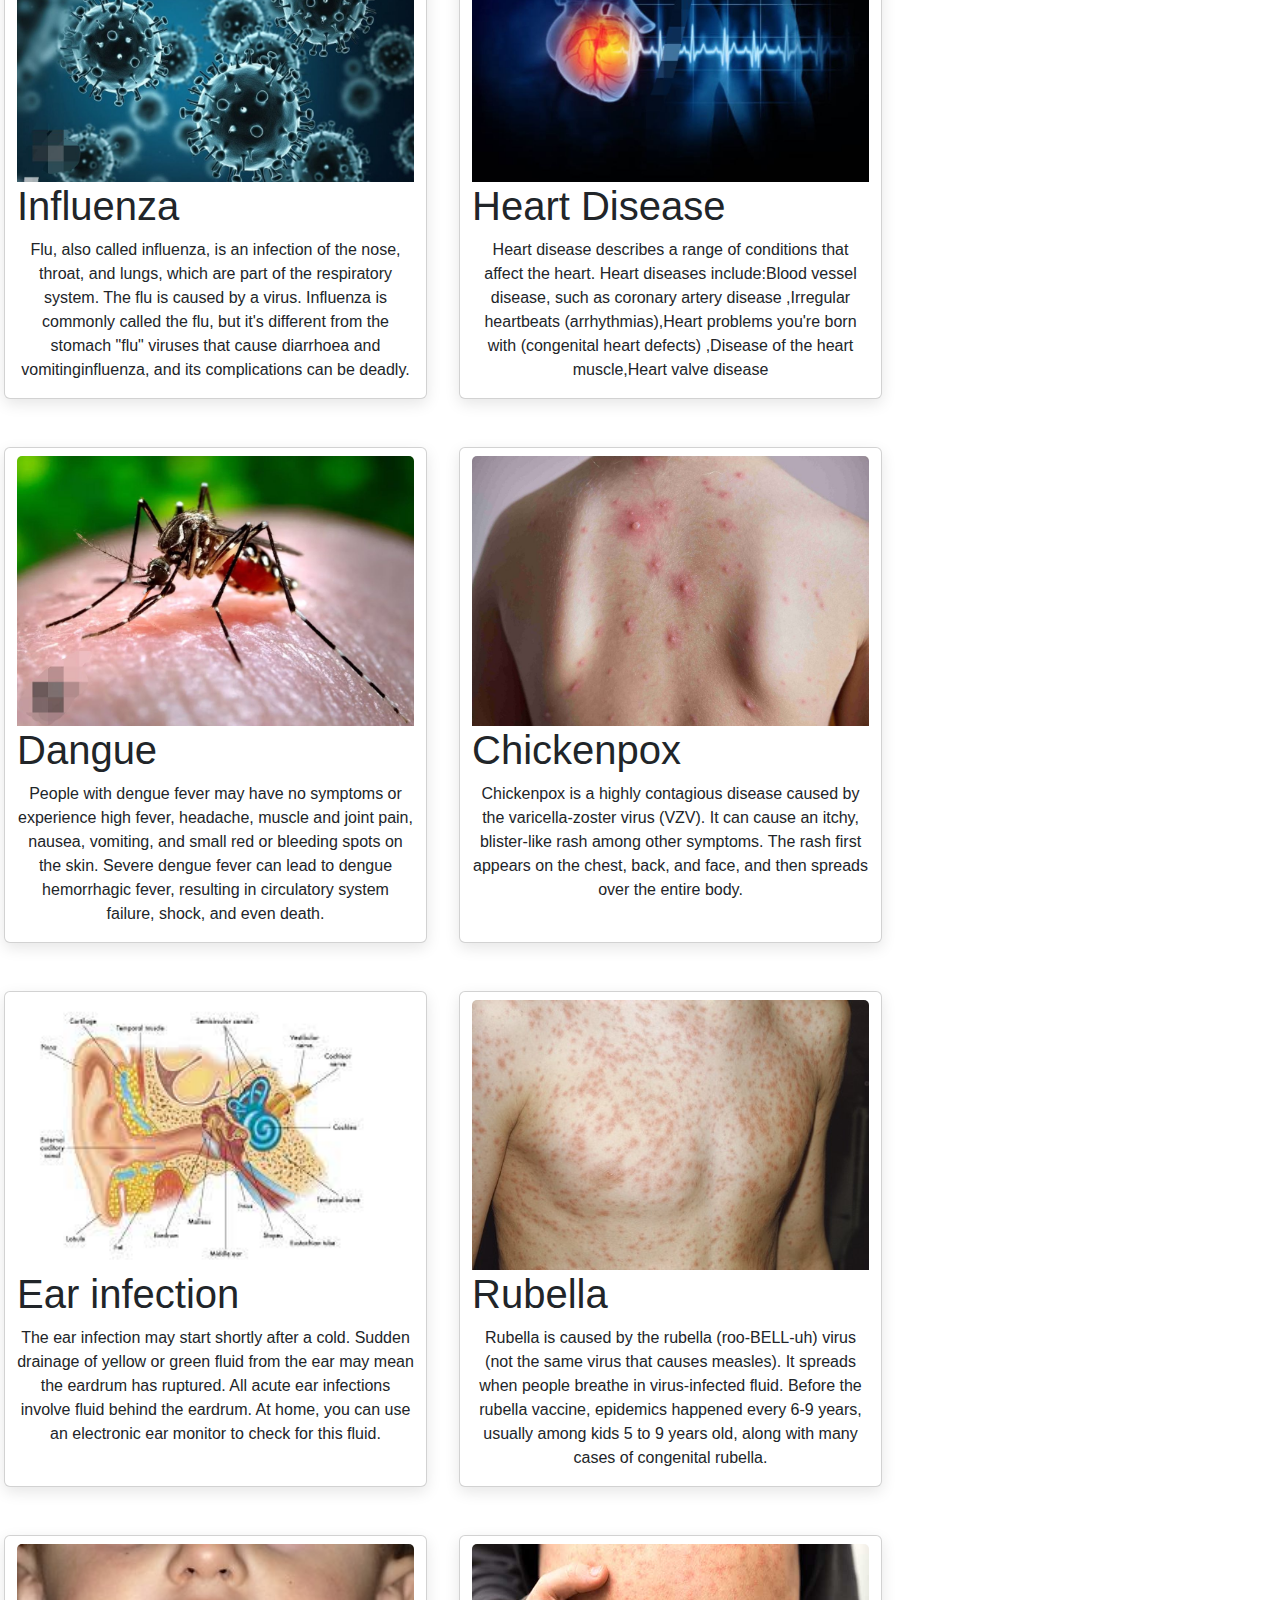
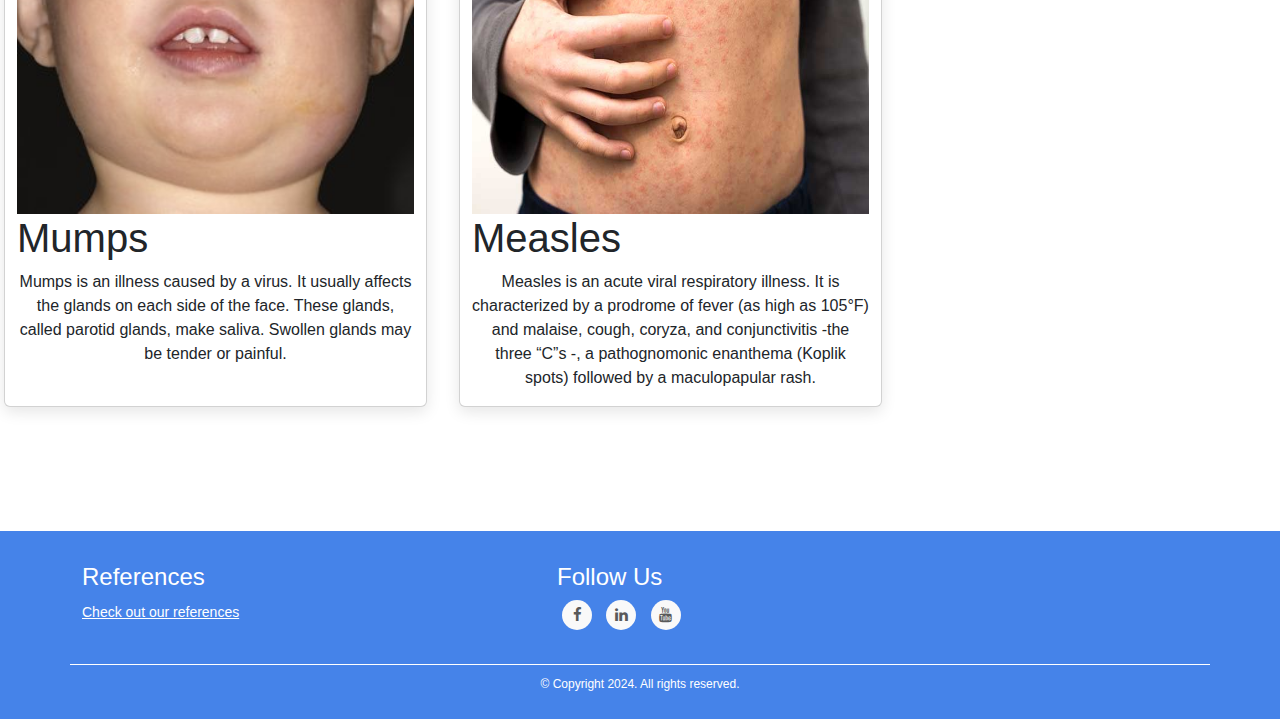
==== commit d1b7df55: "Update famous_disease.html" ====
--- a/Pages/famous_disease.html
+++ b/Pages/famous_disease.html
@@ -66,6 +66,11 @@
       </div>
     
     </nav>
+
+ <section id="txt">
+      <center>Famous diseases</center>
+      </section>
+	  
  <div id="center">
   <div class="row">
     <div class="card col-sm-10 col-md-5  col-lg-3 mx-3 my-4" id="virus">
